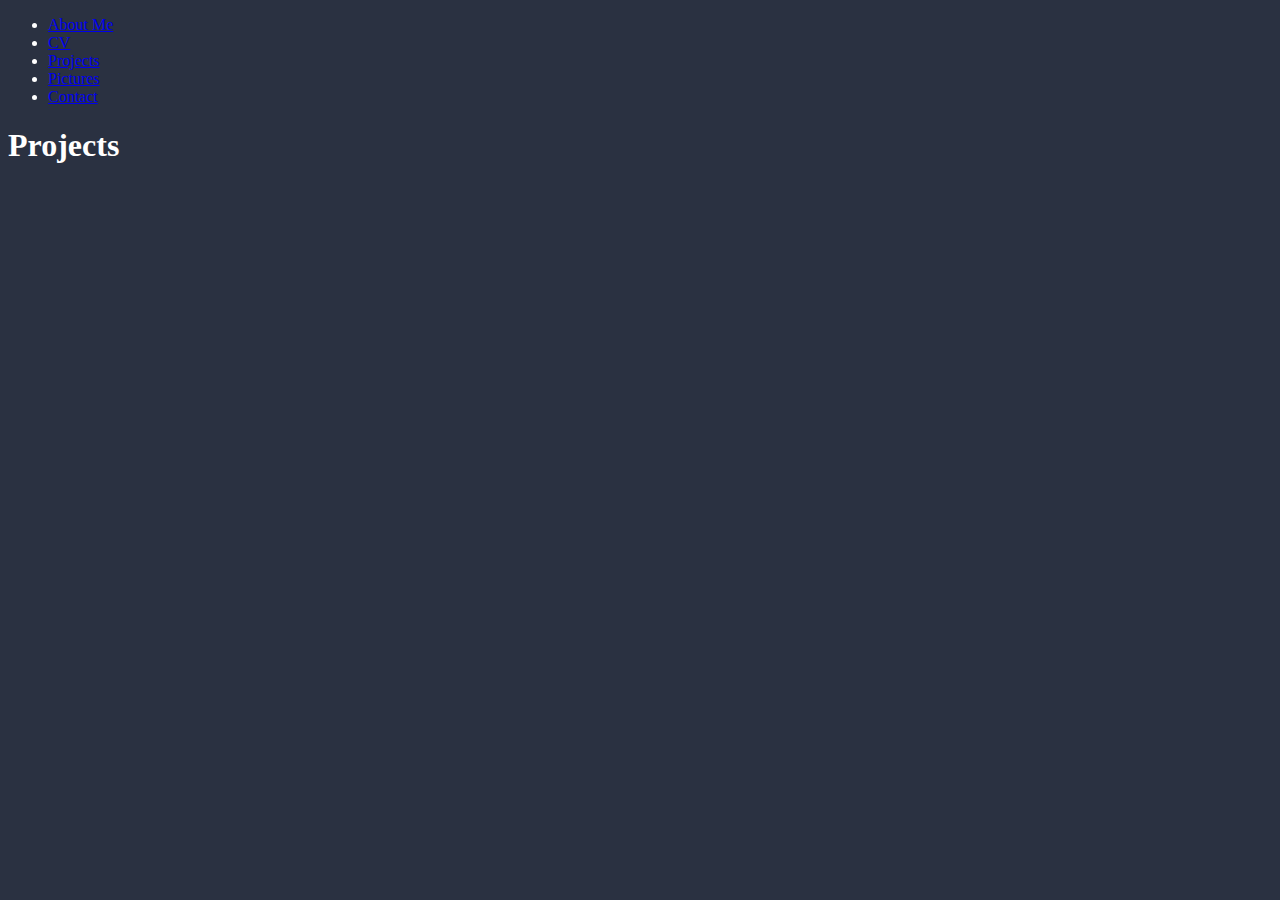
==== projects.html @ ade86898 "Changed layout" ====
<!DOCTYPE html>
<html lang="en">
  <head>
    <meta charset="UTF-8" />
    <title>Mario Knaus - Projects</title>
    <link rel="stylesheet" href="css/main.css" />
    <link rel="stylesheet" href="css/header.css" />
    <link rel="stylesheet" href="css/sidebar.css" />
    <link rel="stylesheet" href="css/general.css" />
  </head>
  <body>
    <!-- Sidebar Sections -->
    <aside>
      <!-- Navigation -->
      <nav>
        <ul>
          <li><a href="index.html#about-me">About Me</a></li>
          <li><a href="index.html#cv">CV</a></li>
          <li><a href="projects.html#projects">Projects</a></li>
          <li><a href="index.html#pictures">Pictures</a></li>
          <li><a href="index.html#contact">Contact</a></li>
        </ul>
      </nav>
    </aside>

    <main>
      <!-- Projects Section -->
      <section id="projects">
        <h1 class="my-title">Projects</h1>
        <!-- Add your projects here -->
      </section>
    </main>
  </body>
</html>
---- css/general.css ----
body {
  color: white;
  background-color: rgb(42, 49, 65);
}
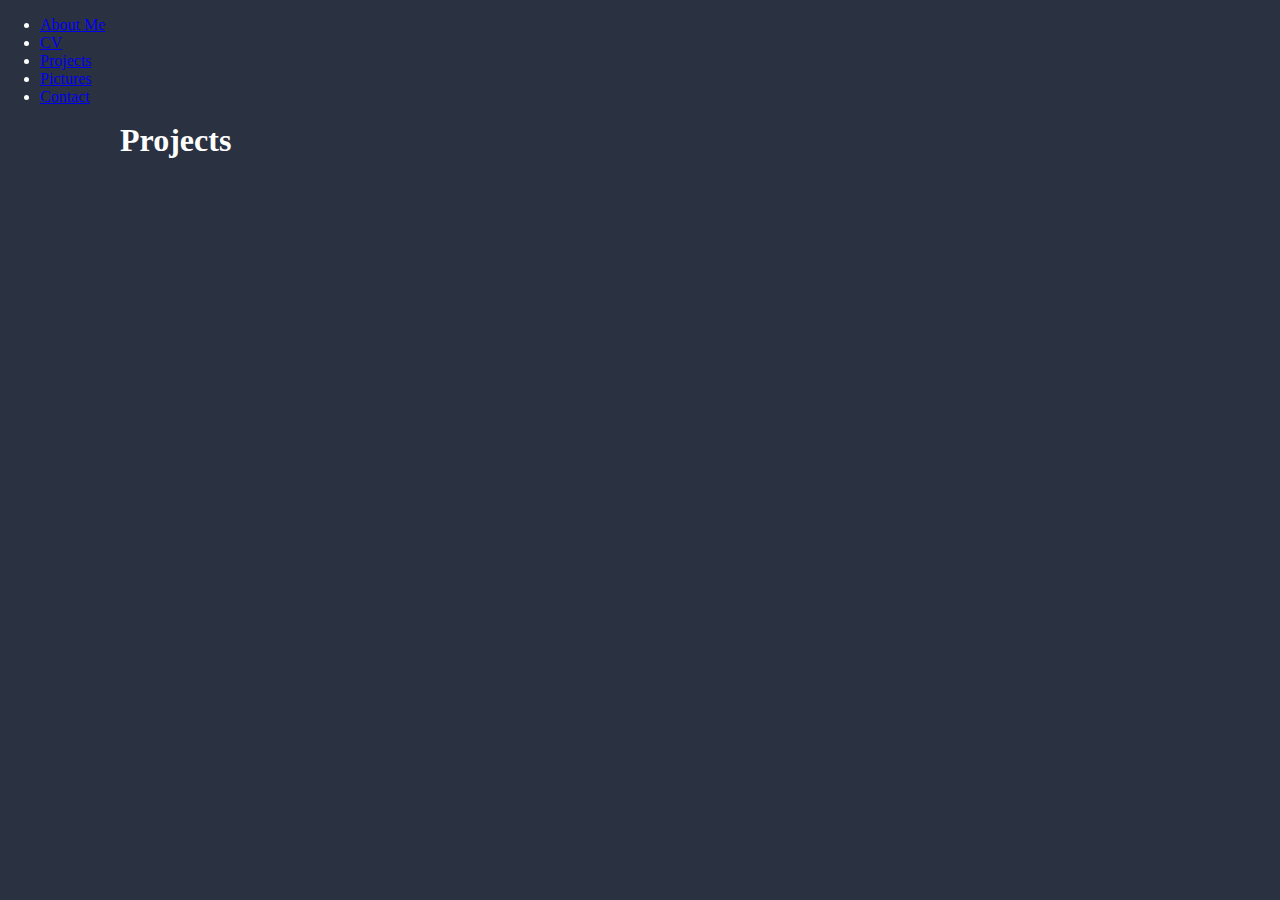
==== commit 73a19cc4: "Major changes" ====
--- a/projects.html
+++ b/projects.html
@@ -5,7 +5,7 @@
     <title>Mario Knaus - Projects</title>
     <link rel="stylesheet" href="css/main.css" />
     <link rel="stylesheet" href="css/header.css" />
-    <link rel="stylesheet" href="css/sidebar.css" />
+    <link rel="stylesheet" href="css/footer.css" />
     <link rel="stylesheet" href="css/general.css" />
   </head>
   <body>
--- a/css/main.css
+++ b/css/main.css
@@ -0,0 +1,40 @@
+main {
+  margin: 0 100px;
+  padding: 0 20px;
+}
+
+.content-grid {
+  padding: 20px 20px;
+  display: grid;
+  grid-template-columns: 1fr 1fr;
+  column-gap: 40px;
+  row-gap: 20px;
+}
+
+.about-me {
+  /* background-color: pink; */
+  margin: 0;
+  padding: 20px 20px;
+}
+
+.about-me-title {
+  margin: 0 0 10px 0;
+  padding: 0;
+}
+
+.about-me-text {
+  margin: 0;
+  padding: 0;
+}
+
+.image-box {
+  display: flex;
+  justify-content: center;
+  align-items: center;
+}
+
+.profile-picture {
+  width: 100%;
+  height: auto;
+  border-radius: 20px;
+}
--- a/css/header.css
+++ b/css/header.css
@@ -0,0 +1,64 @@
+header {
+  box-sizing: content-box;
+  display: block;
+  margin-bottom: 20px;
+  margin: 0;
+  padding: 0;
+  height: 100px;
+}
+
+.wide-container {
+  display: flex;
+  justify-content: space-between;
+  flex-wrap: nowrap;
+  align-content: center;
+  align-items: center;
+  margin: 0 100px;
+  padding: 0 20px;
+  max-width: 1300px;
+  height: 100px;
+}
+
+.site-title {
+  color: aquamarine;
+  margin: 0;
+  padding: 0;
+}
+
+.header-nav {
+  font-size: 18px;
+  line-height: 30px;
+  margin: 0;
+  padding: 0;
+}
+
+.menu {
+  display: flex;
+  justify-content: space-between;
+  align-items: center;
+  margin: 0;
+  padding: 0;
+}
+
+.menu-item {
+  display: inline;
+  margin: 0 10px;
+  padding: 0 15px;
+  border-radius: 15px;
+}
+
+.menu-item:hover {
+  background-color: aquamarine;
+  color: rgb(42, 49, 65);
+}
+
+.contact-container {
+  margin: 0;
+  padding: 0 15px;
+  border-radius: 15px;
+}
+
+.contact-container:hover {
+  background-color: aquamarine;
+  color: rgb(42, 49, 65);
+}--- a/css/general.css
+++ b/css/general.css
@@ -1,4 +1,21 @@
 body {
   color: white;
   background-color: rgb(42, 49, 65);
-}+  margin: 0;
+  padding: 0;
+}
+
+h1,
+h2,
+h3,
+h4,
+h5,
+h6 {
+  margin: 0;
+  padding: 0;
+}
+
+p {
+  margin: 0;
+  padding: 0;
+}
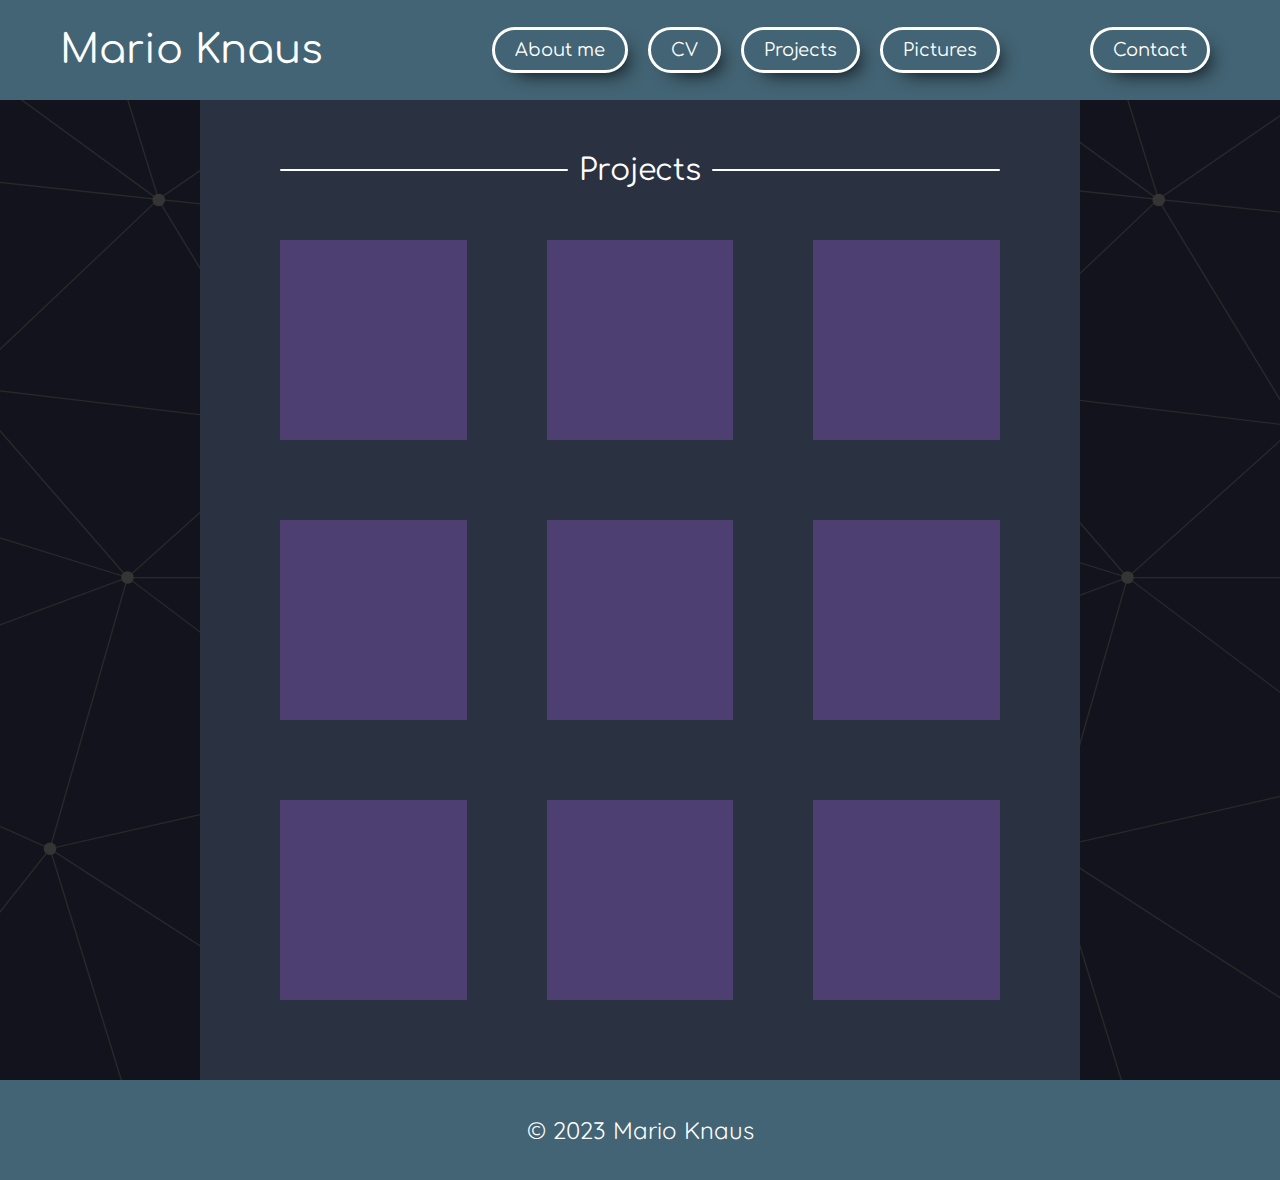
==== commit 39fd03bd: "Added projects site" ====
--- a/projects.html
+++ b/projects.html
@@ -2,33 +2,122 @@
 <html lang="en">
   <head>
     <meta charset="UTF-8" />
-    <title>Mario Knaus - Projects</title>
+    <title>Mario Knaus</title>
     <link rel="stylesheet" href="css/main.css" />
     <link rel="stylesheet" href="css/header.css" />
     <link rel="stylesheet" href="css/footer.css" />
     <link rel="stylesheet" href="css/general.css" />
+    <link rel="preconnect" href="https://fonts.googleapis.com" />
+    <link rel="preconnect" href="https://fonts.gstatic.com" crossorigin />
+    <link
+      href="https://fonts.googleapis.com/css2?family=Comfortaa:wght@500;700&family=Quicksand&family=Righteous&display=swap"
+      rel="stylesheet"
+    />
   </head>
   <body>
-    <!-- Sidebar Sections -->
-    <aside>
-      <!-- Navigation -->
-      <nav>
-        <ul>
-          <li><a href="index.html#about-me">About Me</a></li>
-          <li><a href="index.html#cv">CV</a></li>
-          <li><a href="projects.html#projects">Projects</a></li>
-          <li><a href="index.html#pictures">Pictures</a></li>
-          <li><a href="index.html#contact">Contact</a></li>
-        </ul>
-      </nav>
-    </aside>
+    <div class="site-container">
+      <header>
+        <div class="wide-container">
+          <div class="logo-box">
+            <!-- <svg
+              preserveAspectRatio="xMidYMid meet"
+              height="100%"
+              stroke-miterlimit="10"
+              style="
+                fill-rule: nonzero;
+                clip-rule: evenodd;
+                stroke-linecap: round;
+                stroke-linejoin: round;
+              "
+              version="1.1"
+              viewBox="0 0 3370.82 2384.24"
+              width="50%"
+              xml:space="preserve"
+              xmlns="http://www.w3.org/2000/svg"
+              xmlns:vectornator="http://vectornator.io"
+              xmlns:xlink="http://www.w3.org/1999/xlink"
+            >
+              <defs />
+              <g id="Layer-1" vectornator:layerName="Layer 1">
+                <path
+                  d="M345.115 1111.48C-59.0801 2437.06 153.639 1993.84 357.539 1669.82C773.695 1008.5 1550.49-148.209 1578.67 638.636C1612.03 1570.26 1599.37 1916.46 1170.73 1187.87C712.626 409.198 622.244 202.62 345.115 1111.48Z"
+                  fill="none"
+                  opacity="1"
+                  stroke="#7effd4"
+                  stroke-linecap="butt"
+                  stroke-linejoin="round"
+                  stroke-width="50"
+                  vectornator:layerName="Curve 1"
+                />
+                <path
+                  d="M1766.42 1216.41C1653.17 1952.97 1712.03 2231.89 1969.46 1817.28C2412.34 1103.99 2951.65 677.402 3185.33 444.276C3470.9 159.384 2249.24 684.936 1979.84 1029.18C1674.9 1418.82 3620.03 2154.87 3175.92 1717.33C2637.69 1187.06 2593.47 1109.1 2229.75 658.186C1931.98 289.022 1827.08 821.918 1766.42 1216.41Z"
+                  fill="none"
+                  opacity="1"
+                  stroke="#7effd4"
+                  stroke-linecap="butt"
+                  stroke-linejoin="round"
+                  stroke-width="50"
+                  vectornator:layerName="Curve 2"
+                />
+              </g>
+            </svg> -->
+            <a class="logo-link" href="https://www.marioknaus.com"
+              >Mario Knaus</a
+            >
+          </div>
+          <nav class="header-nav">
+            <ul class="menu">
+              <li class="menu-button">
+                <a class="menu-link" href="https://www.marioknaus.com/">
+                  About me
+                </a>
+              </li>
+              <li class="menu-button">CV</li>
+              <li class="menu-button">Projects</li>
+              <li class="menu-button space-after">Pictures</li>
+              <li class="menu-button">Contact</li>
+            </ul>
+          </nav>
+        </div>
+      </header>
 
-    <main>
-      <!-- Projects Section -->
-      <section id="projects">
-        <h1 class="my-title">Projects</h1>
-        <!-- Add your projects here -->
-      </section>
-    </main>
+      <!-- <div class="long-bar"></div> -->
+
+      <main>
+        <div class="main-content">
+          <div class="site-title-box">
+            <div class="site-title-bar"></div>
+            <p class="site-title">Projects</p>
+            <div class="site-title-bar"></div>
+          </div>
+          <div class="project-grid">
+            <div class="project-box">
+            </div>
+            <div class="project-box">
+            </div>
+            <div class="project-box">
+            </div>
+            <div class="project-box">
+            </div>
+            <div class="project-box">
+            </div>
+            <div class="project-box">
+            </div>
+            <div class="project-box">
+            </div>
+            <div class="project-box">
+            </div>
+            <div class="project-box">
+            </div>
+          </div>
+        </div>
+      </main>
+
+      <footer>
+        <div>
+          <p class="credits">© 2023 Mario Knaus</p>
+        </div>
+      </footer>
+    </div>
   </body>
 </html>
--- a/css/main.css
+++ b/css/main.css
@@ -1,30 +1,59 @@
 main {
-  margin: 0 100px;
-  padding: 0 20px;
+  margin: 0;
+  padding: 0;
+  background-image: url(/icons/endless-constellation.svg);
 }
 
-.content-grid {
-  padding: 20px 20px;
+.main-content {
+  display: grid;
+  margin: 0 200px;
+  background-color: rgb(42, 49, 65);
+}
+
+.site-title-box {
+  display: flex;
+  justify-content: space-between;
+  align-items: center;
+  height: 140px;
+  padding: 0 80px;
+}
+
+.site-title-bar {
+  height: 2px;
+  width: 40%;
+  background-color: white;
+  border-radius: 1px;
+}
+
+.site-title {
+  font-size: 30px;
+  font-family: "Comfortaa";
+  color: white;
+  text-decoration: none;
+}
+
+.description-row {
   display: grid;
   grid-template-columns: 1fr 1fr;
-  column-gap: 40px;
-  row-gap: 20px;
+  column-gap: 80px;
+  padding: 60px 80px;
 }
 
-.about-me {
+.about-me-box {
   /* background-color: pink; */
   margin: 0;
-  padding: 20px 20px;
+  padding: 0;
 }
 
-.about-me-title {
-  margin: 0 0 10px 0;
+.about-me-box {
+  margin: 20px 0;
   padding: 0;
 }
 
 .about-me-text {
   margin: 0;
   padding: 0;
+  line-height: 35px;
 }
 
 .image-box {
@@ -38,3 +67,15 @@
   height: auto;
   border-radius: 20px;
 }
+
+.project-grid {
+  display: grid;
+  grid-template-columns: 1fr 1fr 1fr;
+  gap: 80px;
+  padding: 0 80px 80px 80px;
+}
+
+.project-box {
+  height: 200px;
+  background-color: rgb(77, 63, 114);
+}--- a/css/header.css
+++ b/css/header.css
@@ -1,10 +1,8 @@
 header {
+  background-color: rgb(67, 100, 116);
   box-sizing: content-box;
   display: block;
-  margin-bottom: 20px;
-  margin: 0;
-  padding: 0;
-  height: 100px;
+  min-height: 100px;
 }
 
 .wide-container {
@@ -13,21 +11,30 @@
   flex-wrap: nowrap;
   align-content: center;
   align-items: center;
-  margin: 0 100px;
-  padding: 0 20px;
-  max-width: 1300px;
-  height: 100px;
+  margin: 0 60px;
+  padding: 0;
+  min-height: 100px;
 }
 
-.site-title {
-  color: aquamarine;
+.logo-box {
+  display: flex;
+  justify-content: left;
   margin: 0;
   padding: 0;
+  min-width: 320px;
 }
 
+.logo-link {
+  font-family: 'Comfortaa';
+  font-size: 40px;
+  color: white;
+  text-decoration: none;
+}
+
+.contact-item,
 .header-nav {
   font-size: 18px;
-  line-height: 30px;
+  line-height: 40px;
   margin: 0;
   padding: 0;
 }
@@ -40,25 +47,38 @@
   padding: 0;
 }
 
-.menu-item {
+.menu-button {
+  transition: all 0.3s ease-in-out;
   display: inline;
   margin: 0 10px;
-  padding: 0 15px;
-  border-radius: 15px;
+  padding: 0 20px;
+  white-space: nowrap;
+  border-radius: 23px;
+  border-color: white;
+  border-style: solid;
+  box-shadow: 10px 10px 20px -11px rgba(0, 0, 0, 2.3);
 }
 
-.menu-item:hover {
-  background-color: aquamarine;
-  color: rgb(42, 49, 65);
+
+.menu-button:hover {
+  background-color: white;
+  color: rgb(67, 100, 116);
+  font-weight: bold;
+  cursor: pointer;
+  transition: background-color 0.3s ease;
+  box-shadow: none;
 }
 
-.contact-container {
-  margin: 0;
-  padding: 0 15px;
-  border-radius: 15px;
+.menu-button.space-after {
+  margin-right: 80px;
 }
 
-.contact-container:hover {
-  background-color: aquamarine;
-  color: rgb(42, 49, 65);
+.menu-link {
+  display: inline-block;
+  text-decoration: none;
+  color: white;
+}
+
+.menu-link:hover {
+  color: rgb(67, 100, 116);
 }--- a/css/footer.css
+++ b/css/footer.css
@@ -0,0 +1,7 @@
+footer {
+    height: 100px;
+    background-color: rgb(67, 100, 116);
+    display: flex;
+    justify-content: center;
+    align-items: center;
+}--- a/css/general.css
+++ b/css/general.css
@@ -3,6 +3,7 @@
   background-color: rgb(42, 49, 65);
   margin: 0;
   padding: 0;
+  font-family: 'Comfortaa'
 }
 
 h1,
@@ -18,4 +19,6 @@
 p {
   margin: 0;
   padding: 0;
-}
+  font-family: Quicksand;
+  font-size: 24px;
+}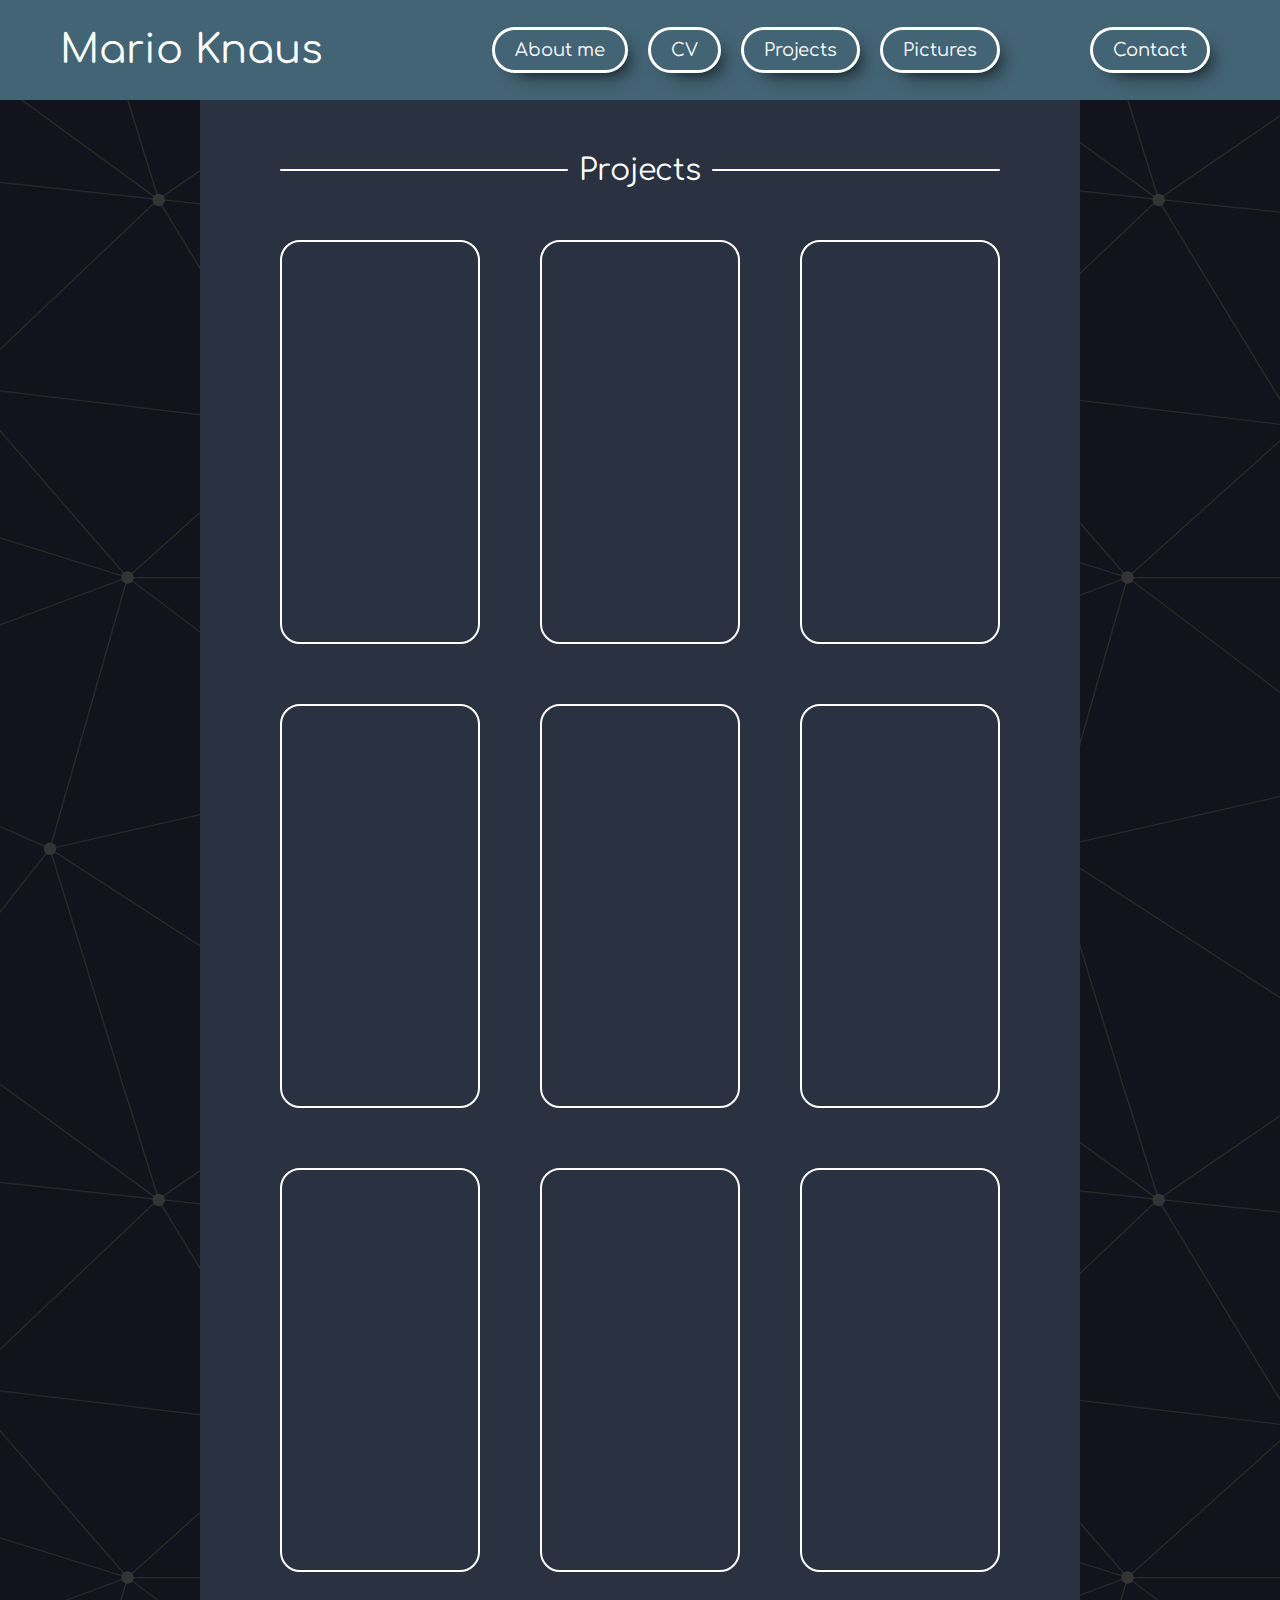
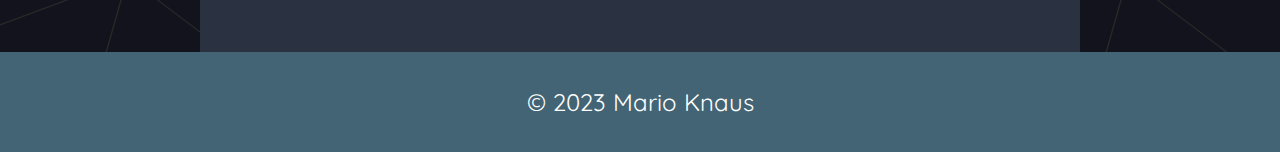
==== commit 28c88ad8: "Changed projects design" ====
--- a/projects.html
+++ b/projects.html
@@ -92,6 +92,9 @@
           </div>
           <div class="project-grid">
             <div class="project-box">
+              <div class="project-title">
+                <p class="project-title"></p>
+              </div>
             </div>
             <div class="project-box">
             </div>
--- a/css/main.css
+++ b/css/main.css
@@ -71,11 +71,14 @@
 .project-grid {
   display: grid;
   grid-template-columns: 1fr 1fr 1fr;
-  gap: 80px;
+  gap: 60px 60px;
   padding: 0 80px 80px 80px;
 }
 
 .project-box {
-  height: 200px;
-  background-color: rgb(77, 63, 114);
+  height: 400px;
+  border-style: solid;
+  border-radius: 20px;
+  border-width: 2px;
+  border-color: white;
 }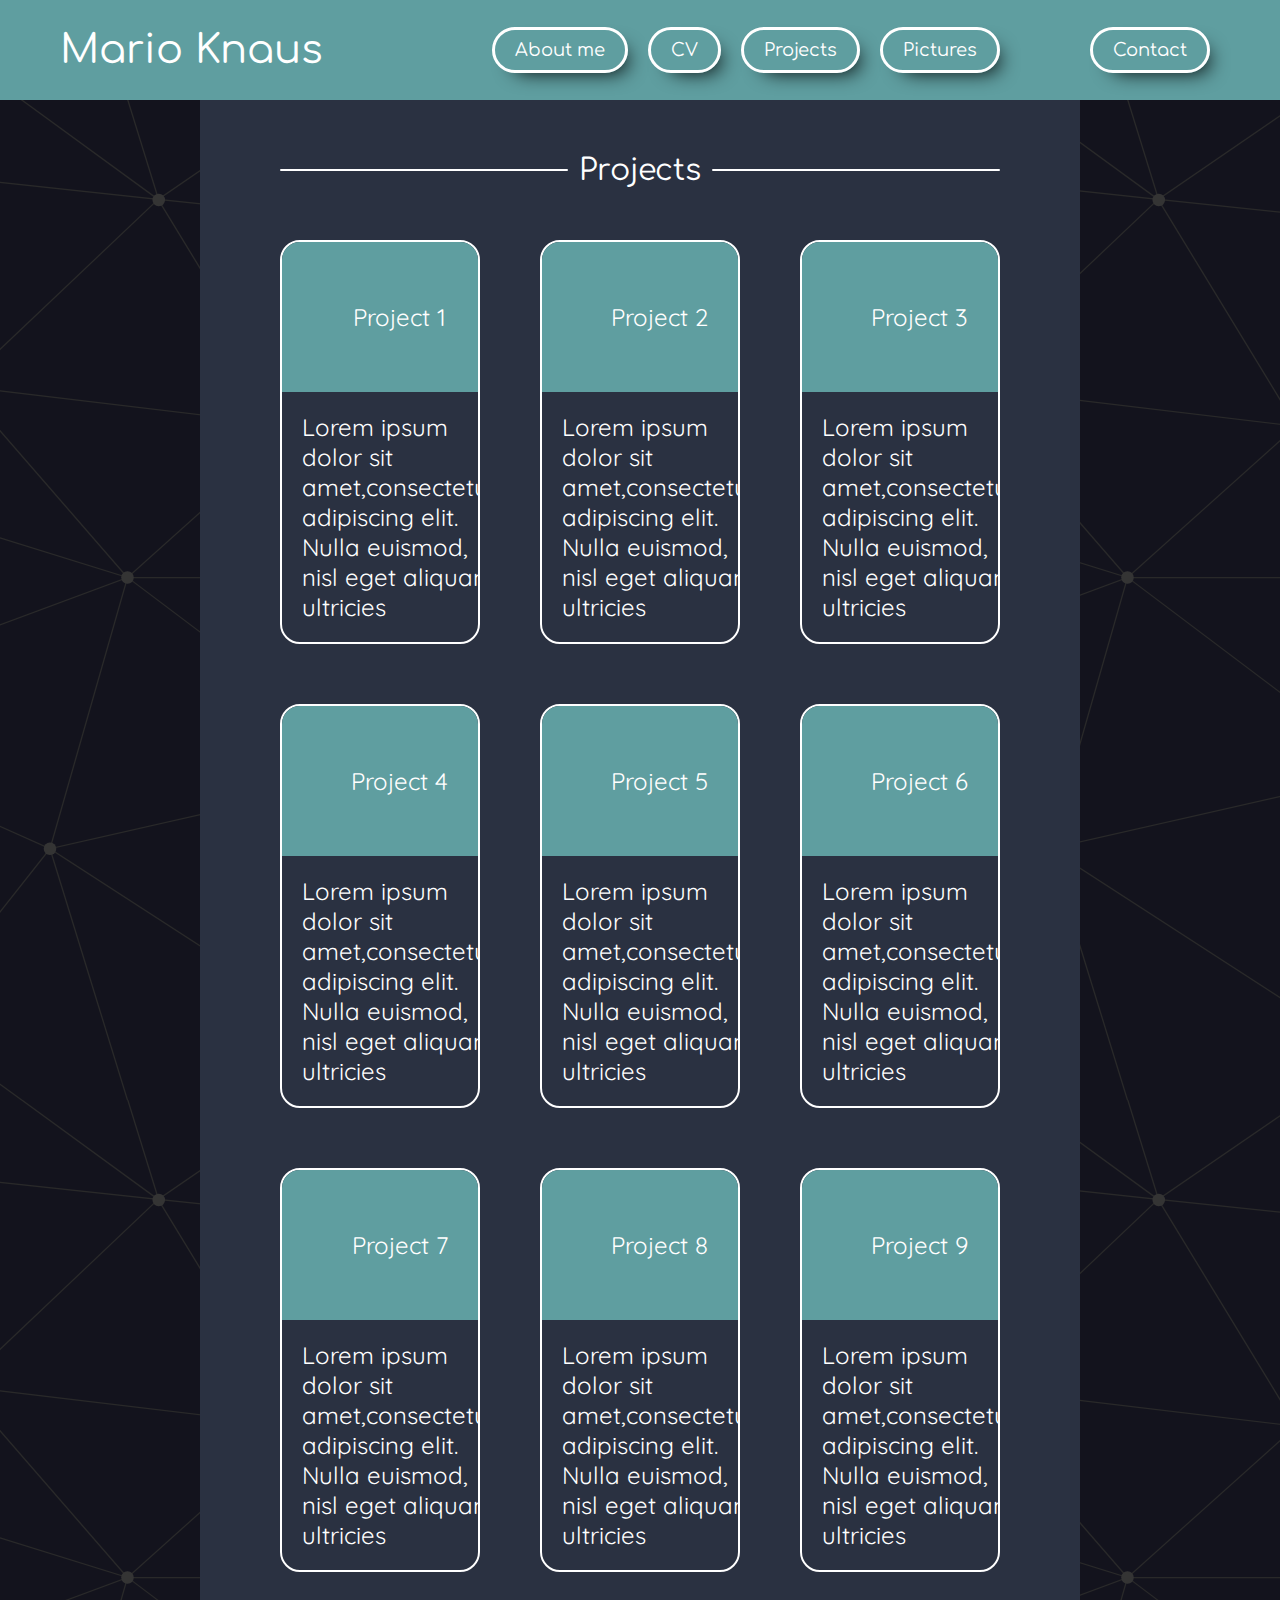
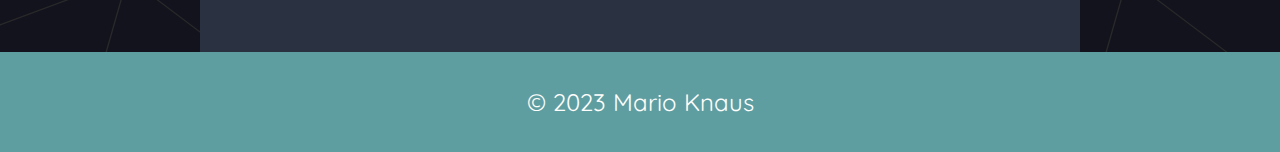
==== commit ac5d1d3a: "Design changes of projects site" ====
--- a/projects.html
+++ b/projects.html
@@ -92,25 +92,120 @@
           </div>
           <div class="project-grid">
             <div class="project-box">
-              <div class="project-title">
-                <p class="project-title"></p>
-              </div>
-            </div>
-            <div class="project-box">
-            </div>
-            <div class="project-box">
-            </div>
-            <div class="project-box">
-            </div>
-            <div class="project-box">
-            </div>
-            <div class="project-box">
-            </div>
-            <div class="project-box">
-            </div>
-            <div class="project-box">
-            </div>
-            <div class="project-box">
+              <div class="project-title-box">
+                <p class="project-title">
+                  Project 1
+                </p>
+              </div>
+              <div class="project-description-box">
+                <p class="project-description">
+                  Lorem ipsum dolor sit amet,consectetur adipiscing
+                  elit. Nulla euismod, nisl eget aliquam ultricies
+                </p>
+              </div>
+            </div>
+            <div class="project-box">
+              <div class="project-title-box">
+                <p class="project-title">
+                  Project 2
+                </p>
+              </div>
+              <div class="project-description-box">
+                <p class="project-description">
+                  Lorem ipsum dolor sit amet,consectetur adipiscing
+                  elit. Nulla euismod, nisl eget aliquam ultricies
+                </p>
+              </div>
+            </div>
+            <div class="project-box">
+              <div class="project-title-box">
+                <p class="project-title">
+                  Project 3
+                </p>
+              </div>
+              <div class="project-description-box">
+                <p class="project-description">
+                  Lorem ipsum dolor sit amet,consectetur adipiscing
+                  elit. Nulla euismod, nisl eget aliquam ultricies
+                </p>
+              </div>
+            </div>
+            <div class="project-box">
+              <div class="project-title-box">
+                <p class="project-title">
+                  Project 4
+                </p>
+              </div>
+              <div class="project-description-box">
+                <p class="project-description">
+                  Lorem ipsum dolor sit amet,consectetur adipiscing
+                  elit. Nulla euismod, nisl eget aliquam ultricies
+                </p>
+              </div>
+            </div>
+            <div class="project-box">
+              <div class="project-title-box">
+                <p class="project-title">
+                  Project 5
+                </p>
+              </div>
+              <div class="project-description-box">
+                <p class="project-description">
+                  Lorem ipsum dolor sit amet,consectetur adipiscing
+                  elit. Nulla euismod, nisl eget aliquam ultricies
+                </p>
+              </div>
+            </div>
+            <div class="project-box">
+            <div class="project-title-box">
+              <p class="project-title">
+                Project 6
+              </p>
+            </div>
+            <div class="project-description-box">
+              <p class="project-description">
+                Lorem ipsum dolor sit amet,consectetur adipiscing
+                elit. Nulla euismod, nisl eget aliquam ultricies
+              </p>
+            </div>
+          </div>
+          <div class="project-box">
+            <div class="project-title-box">
+              <p class="project-title">
+                Project 7
+              </p>
+            </div>
+            <div class="project-description-box">
+              <p class="project-description">
+                Lorem ipsum dolor sit amet,consectetur adipiscing
+                elit. Nulla euismod, nisl eget aliquam ultricies
+              </p>
+            </div>
+          </div>
+          <div class="project-box">
+            <div class="project-title-box">
+              <p class="project-title">
+                Project 8
+              </p>
+            </div>
+            <div class="project-description-box">
+              <p class="project-description">
+                Lorem ipsum dolor sit amet,consectetur adipiscing
+                elit. Nulla euismod, nisl eget aliquam ultricies
+              </p>
+            </div>
+          </div>
+          <div class="project-box">
+            <div class="project-title-box">
+              <p class="project-title">
+                Project 9
+              </p>
+            </div>
+            <div class="project-description-box">
+              <p class="project-description">
+                Lorem ipsum dolor sit amet,consectetur adipiscing
+                elit. Nulla euismod, nisl eget aliquam ultricies
+              </p>
             </div>
           </div>
         </div>
--- a/css/main.css
+++ b/css/main.css
@@ -76,9 +76,28 @@
 }
 
 .project-box {
+  display: grid;
+  grid-template-rows: 1fr 1fr;
   height: 400px;
   border-style: solid;
   border-radius: 20px;
   border-width: 2px;
   border-color: white;
-}+  overflow: hidden;
+}
+
+.project-title-box {
+  background-color: cadetblue;
+  display: grid;
+  place-items: center;
+}
+
+.project-title {
+}
+
+.project-description-box {
+  padding: 20px;
+}
+
+.project-description {
+}
--- a/css/header.css
+++ b/css/header.css
@@ -1,5 +1,5 @@
 header {
-  background-color: rgb(67, 100, 116);
+  background-color: cadetblue;
   box-sizing: content-box;
   display: block;
   min-height: 100px;
--- a/css/footer.css
+++ b/css/footer.css
@@ -1,6 +1,6 @@
 footer {
     height: 100px;
-    background-color: rgb(67, 100, 116);
+    background-color: cadetblue;
     display: flex;
     justify-content: center;
     align-items: center;
